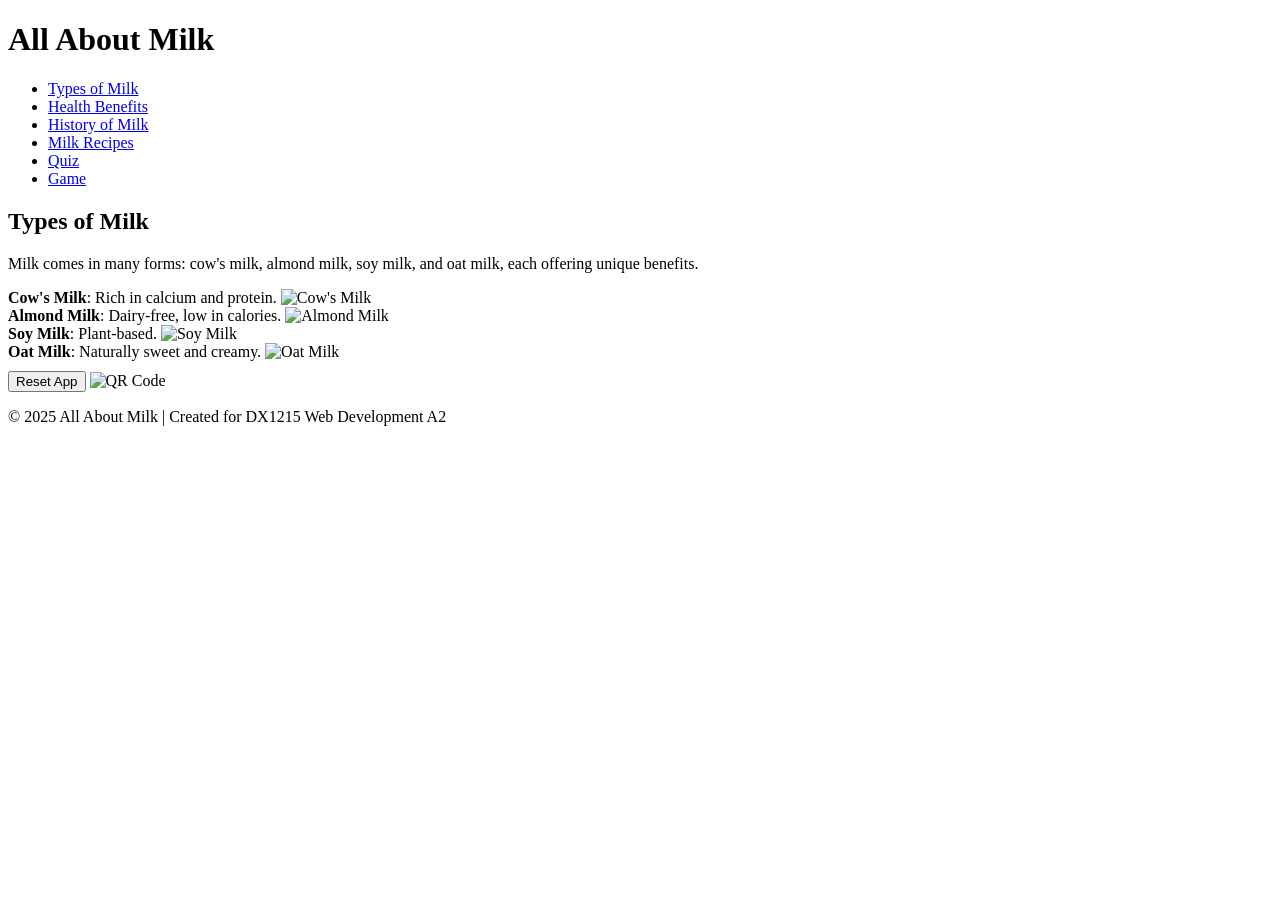
==== index.html @ 8276502a "Add files via upload" ====
<!DOCTYPE html>
<html lang="en">
<head>
    <!-- Basic meta tags for character encoding, responsiveness, and IE compatibility -->
    <meta charset="UTF-8">
    <meta name="viewport" content="width=device-width, initial-scale=1.0">
    <meta http-equiv="X-UA-Compatible" content="ie=edge">
    <title>All About Milk - Educational Web App</title>
    <!-- Link to external stylesheet -->
    <link rel="stylesheet" href="css/style.css">
</head>
<body>
    <header>
        <!-- Main heading of the web app -->
        <h1>All About Milk</h1>
        <!-- Navigation menu with clickable links to switch content sections -->
        <nav>
            <ul>
                <li><a href="#" onclick="showSection('types')">Types of Milk</a></li>
                <li><a href="#" onclick="showSection('benefits')">Health Benefits</a></li>
                <li><a href="#" onclick="showSection('history')">History of Milk</a></li>
                <li><a href="#" onclick="showSection('recipes')">Milk Recipes</a></li>
                <li><a href="#" onclick="showSection('quiz')">Quiz</a></li>
                <li><a href="#" onclick="showSection('game')">Game</a></li>
            </ul>
        </nav>
    </header>

    <main>
        <!-- Section: Types of Milk with images and descriptions -->
        <section id="types" class="section">
            <h2>Types of Milk</h2>
            <p>Milk comes in many forms: cow's milk, almond milk, soy milk, and oat milk, each offering unique benefits.</p>
            <div class="milk-grid">
                <!-- Each milk type displayed in a card with image and description -->
                <div class="milk-card">
                    <strong>Cow's Milk</strong>: Rich in calcium and protein.
                    <img src="images/Pour milk.jpg" alt="Cow's Milk">
                </div>
                <div class="milk-card">
                    <strong>Almond Milk</strong>: Dairy-free, low in calories.
                    <img src="images/Almond Milk.webp" alt="Almond Milk">
                </div>
                <div class="milk-card">
                    <strong>Soy Milk</strong>: Plant-based.
                    <img src="images/SoyMilk.jpg" alt="Soy Milk">
                </div>
                <div class="milk-card">
                    <strong>Oat Milk</strong>: Naturally sweet and creamy.
                    <img src="images/OatMilk.jpg" alt="Oat Milk">
                </div>
            </div>
        </section>

        <!-- Section: Health Benefits of milk as a bulleted list -->
        <section id="benefits" class="section">
            <h2>Health Benefits of Milk</h2>
            <ul>
                <li>High in calcium and vitamin D.</li>
                <li>Supports bone health and strong teeth.</li>
                <li>Provides protein for muscle growth and repair.</li>
                <li>Helps with hydration and weight management.</li>
            </ul>
        </section>

        <!-- Section: History of milk with a descriptive paragraph -->
        <section id="history" class="section">
            <h2>History of milk</h2>
            <p>
                Milk has been a vital part of human diets for thousands of years, 
                dating back to around 6000 BCE when early agricultural societies 
                in the Middle East first domesticated animals like cows, goats, 
                and sheep for dairy production. Over time, milk became a staple food source across various cultures 
                due to its rich nutritional value. Advances in farming, refrigeration, and pasteurization throughout 
                history have made milk safer and more widely available. Today, milk continues to be a key 
                ingredient in many traditional diets and a base for numerous dairy products worldwide.
            </p>    
        </section>

        <!-- Section: Milk-based recipes with descriptions and images -->
        <section id="recipes" class="section">
            <h2>Milk Recipes</h2>
            <p>Milk is a versatile ingredient that can be used in a variety of dishes, both sweet and savory. Here are some milk-based recipes to try:</p>

            <h3>1. Classic Milkshake</h3>
            <p>A rich and creamy milkshake made with milk, ice cream, and your choice of flavorings like chocolate or vanilla. Perfect for a cool treat on a warm day!</p>
            <img src="images/Milkshake.jpg" class="recipe-image" alt="Recipe">

            <h3>2. Creamy Mashed Potatoes</h3>
            <p>Butter and warm milk are the secret to perfectly creamy mashed potatoes. Add salt, pepper, and a bit of garlic for extra flavor.</p>
            <img src="images/MashPotato.jpg" class="recipe-image" alt="Recipe">

            <h3>3. Homemade Pudding</h3>
            <p>This simple pudding recipe combines milk, sugar, cornstarch, and eggs to create a silky smooth dessert. Flavor it with vanilla or chocolate for a delicious treat!</p>
            <img src="images/Pudding.jpg" class="recipe-image" alt="Recipe">

            <h3>4. Milk and Honey Smoothie</h3>
            <p>A refreshing smoothie made with milk, honey, and fresh fruits. Add banana, berries, or your favorite fruit for a nutritious snack!</p>
            <img src="images/Smoothie.webp" class="recipe-image" alt="Recipe">

            <h3>5. Hot Chocolate</h3>
            <p>The classic hot chocolate recipe uses milk, cocoa powder, and sugar to create a rich, warming beverage. Top with whipped cream or marshmallows for a decadent finish.</p>
            <img src="images/HotChocolate.jpg" class="recipe-image" alt="Recipe">

            <h3>6. Milk Bread</h3>
            <p>This soft and fluffy bread is made with milk, butter, and a touch of sugar. Perfect for sandwiches or as a side with soups and stews.</p>
            <img src="images/MilkBread.jpg" class="recipe-image" alt="Recipe">
        </section>

        <!-- Section: Interactive milk quiz with start button and question -->
        <section id="quiz" class="section">
            <h2>Milk Knowledge Quiz</h2>
            <p>Test your knowledge of milk! Answer the questions below.</p>
            <button id="startQuizButton">Start Quiz</button>
            <!-- Quiz container hidden initially, shown after starting -->
            <div id="quiz-container" style="display: none;">
                <p id="question">Is milk a good source of calcium?</p>
                <button class="answer" onclick="checkAnswer('yes')">Yes</button>
                <button class="answer" onclick="checkAnswer('no')">No</button>
            </div>
            <!-- Area to display quiz results -->
            <p id="quiz-result"></p>
        </section>

        <!-- Section: Milk incremental game with resources, upgrades, and prestige -->
        <section id="game" class="section" style="display:none;">
            <h2>Milk Incremental Game</h2>
            <!-- Display current resource counts -->
            <div class="resource-display">
                <p>Milk: <span id="milkCount">0</span></p>
                <p>Cheese: <span id="cheeseCount">0</span> (Unlocks after reset)</p>
            </div>

            <!-- Button to manually get milk -->
            <button id="clickMilkBtn">Get Milk</button>

            <!-- Upgrade options for milk collection and game mechanics -->
            <div class="upgrades">
                <h3>Upgrades</h3>
                <button id="upgradeMilkClick">Increase Milk per Click (+1) - Cost: <span id="costMilkClick">10</span> Milk</button>
                <button id="upgradeCritChance">Increase Critical Hit Chance (+5%) - Cost: <span id="costCritChance">50</span> Milk</button>
                <button id="buyAutoGenerator">Buy Auto Generator - Cost: <span id="costAutoGen">300</span> Milk</button>
                <button id="upgradeAutoSpeed">Increase Auto Generator Speed - Cost: <span id="costAutoSpeed">100</span> Milk</button>
            </div>

            <!-- Prestige system to reset progress for bonuses -->
            <div class="prestige">
                <h3>Prestige</h3>
                <button id="prestigeBtn" disabled>Reset Progress for x2 Milk Multiplier & Unlock Cheese (Requires 1000 Milk)</button>
                <h3>Cheese Upgrades</h3>
                <button id="cheeseUpgradeMilkClick" onclick="buyMilkClickUpgrade()"></button>
                <button id="cheeseUpgradePrestige" onclick="buyCheesePrestigeBoost()"></button>
                <button id="cheeseMilkBonus" onclick="buyMilkBonusFromCheese()"></button>
            </div>

            <!-- Endgame final course upgrades requiring both Milk and Cheese -->
            <div class="final-upgrades" style="margin-top: 30px;">
                <h3>Final Course (Endgame)</h3>
                <button id="finalAppetizer">🍲 Cheese Fondue - Cost: 10000 Milk, 100 Cheese</button>
                <button id="finalMainCourse">🥘 Creamy Milk Stew - Cost: 25000 Milk, 250 Cheese</button>
                <button id="finalDessert">🍰 Cheesecake Supreme - Cost: 50000 Milk, 500 Cheese</button>
            </div>
        </section>
    </main>

    <footer>
        <!-- Button to reset the entire app/game -->
        <button onclick="resetApp()" style="margin-top: 10px;">Reset App</button>
        <!-- QR code image, presumably for mobile access or sharing -->
        <img id="qrCodeImg" src="qrcodeimg.png" alt="QR Code">
        <p>&copy; 2025 All About Milk | Created for DX1215 Web Development A2</p>
    </footer>

    <!-- Link to external JavaScript file containing all app logic -->
    <script src="main.js"></script>
</body>
</html>
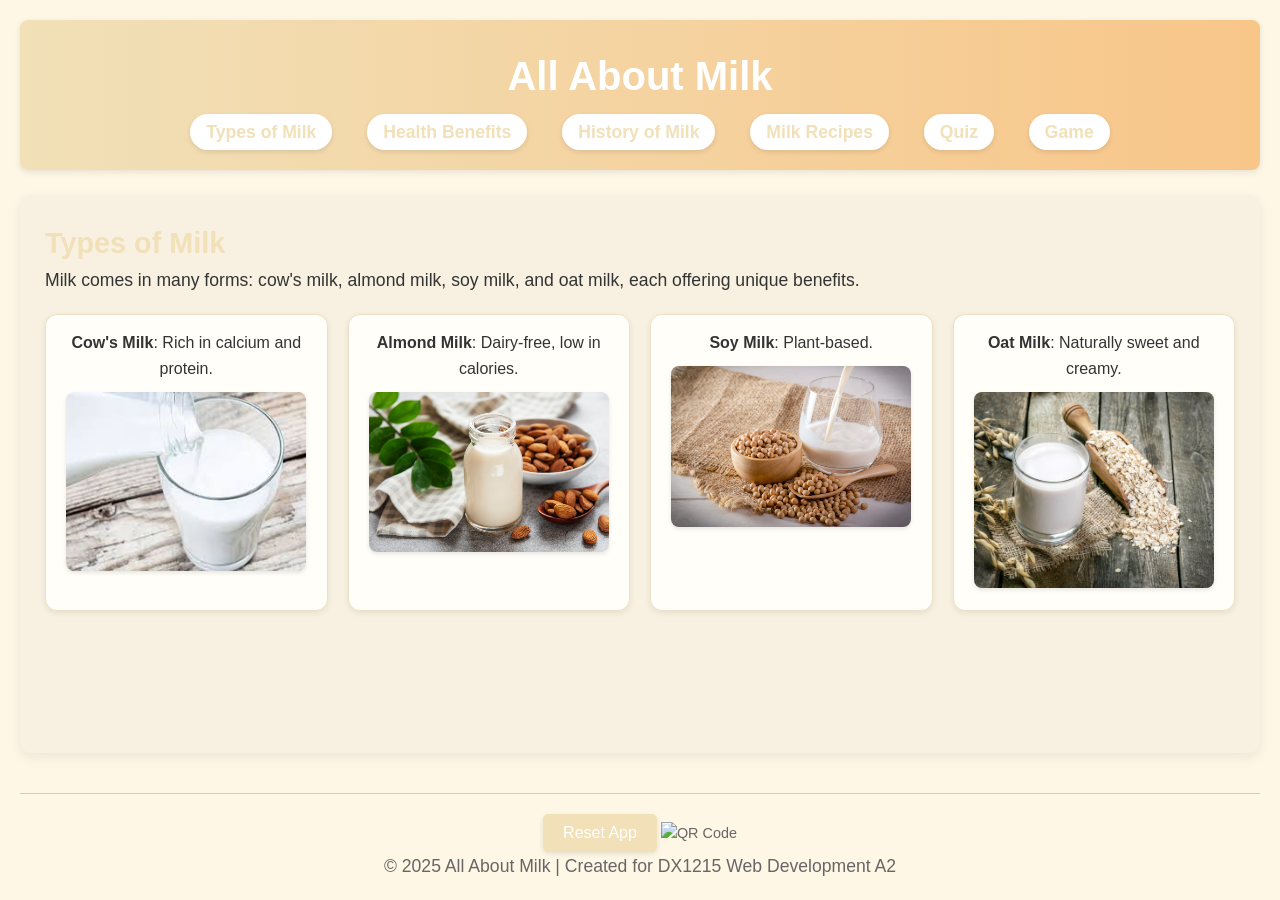
==== commit d52626d1: "12" ====
--- a/index.html
+++ b/index.html
@@ -1,177 +1,177 @@
-<!DOCTYPE html>
-<html lang="en">
-<head>
-    <!-- Basic meta tags for character encoding, responsiveness, and IE compatibility -->
-    <meta charset="UTF-8">
-    <meta name="viewport" content="width=device-width, initial-scale=1.0">
-    <meta http-equiv="X-UA-Compatible" content="ie=edge">
-    <title>All About Milk - Educational Web App</title>
-    <!-- Link to external stylesheet -->
-    <link rel="stylesheet" href="css/style.css">
-</head>
-<body>
-    <header>
-        <!-- Main heading of the web app -->
-        <h1>All About Milk</h1>
-        <!-- Navigation menu with clickable links to switch content sections -->
-        <nav>
-            <ul>
-                <li><a href="#" onclick="showSection('types')">Types of Milk</a></li>
-                <li><a href="#" onclick="showSection('benefits')">Health Benefits</a></li>
-                <li><a href="#" onclick="showSection('history')">History of Milk</a></li>
-                <li><a href="#" onclick="showSection('recipes')">Milk Recipes</a></li>
-                <li><a href="#" onclick="showSection('quiz')">Quiz</a></li>
-                <li><a href="#" onclick="showSection('game')">Game</a></li>
-            </ul>
-        </nav>
-    </header>
-
-    <main>
-        <!-- Section: Types of Milk with images and descriptions -->
-        <section id="types" class="section">
-            <h2>Types of Milk</h2>
-            <p>Milk comes in many forms: cow's milk, almond milk, soy milk, and oat milk, each offering unique benefits.</p>
-            <div class="milk-grid">
-                <!-- Each milk type displayed in a card with image and description -->
-                <div class="milk-card">
-                    <strong>Cow's Milk</strong>: Rich in calcium and protein.
-                    <img src="images/Pour milk.jpg" alt="Cow's Milk">
-                </div>
-                <div class="milk-card">
-                    <strong>Almond Milk</strong>: Dairy-free, low in calories.
-                    <img src="images/Almond Milk.webp" alt="Almond Milk">
-                </div>
-                <div class="milk-card">
-                    <strong>Soy Milk</strong>: Plant-based.
-                    <img src="images/SoyMilk.jpg" alt="Soy Milk">
-                </div>
-                <div class="milk-card">
-                    <strong>Oat Milk</strong>: Naturally sweet and creamy.
-                    <img src="images/OatMilk.jpg" alt="Oat Milk">
-                </div>
-            </div>
-        </section>
-
-        <!-- Section: Health Benefits of milk as a bulleted list -->
-        <section id="benefits" class="section">
-            <h2>Health Benefits of Milk</h2>
-            <ul>
-                <li>High in calcium and vitamin D.</li>
-                <li>Supports bone health and strong teeth.</li>
-                <li>Provides protein for muscle growth and repair.</li>
-                <li>Helps with hydration and weight management.</li>
-            </ul>
-        </section>
-
-        <!-- Section: History of milk with a descriptive paragraph -->
-        <section id="history" class="section">
-            <h2>History of milk</h2>
-            <p>
-                Milk has been a vital part of human diets for thousands of years, 
-                dating back to around 6000 BCE when early agricultural societies 
-                in the Middle East first domesticated animals like cows, goats, 
-                and sheep for dairy production. Over time, milk became a staple food source across various cultures 
-                due to its rich nutritional value. Advances in farming, refrigeration, and pasteurization throughout 
-                history have made milk safer and more widely available. Today, milk continues to be a key 
-                ingredient in many traditional diets and a base for numerous dairy products worldwide.
-            </p>    
-        </section>
-
-        <!-- Section: Milk-based recipes with descriptions and images -->
-        <section id="recipes" class="section">
-            <h2>Milk Recipes</h2>
-            <p>Milk is a versatile ingredient that can be used in a variety of dishes, both sweet and savory. Here are some milk-based recipes to try:</p>
-
-            <h3>1. Classic Milkshake</h3>
-            <p>A rich and creamy milkshake made with milk, ice cream, and your choice of flavorings like chocolate or vanilla. Perfect for a cool treat on a warm day!</p>
-            <img src="images/Milkshake.jpg" class="recipe-image" alt="Recipe">
-
-            <h3>2. Creamy Mashed Potatoes</h3>
-            <p>Butter and warm milk are the secret to perfectly creamy mashed potatoes. Add salt, pepper, and a bit of garlic for extra flavor.</p>
-            <img src="images/MashPotato.jpg" class="recipe-image" alt="Recipe">
-
-            <h3>3. Homemade Pudding</h3>
-            <p>This simple pudding recipe combines milk, sugar, cornstarch, and eggs to create a silky smooth dessert. Flavor it with vanilla or chocolate for a delicious treat!</p>
-            <img src="images/Pudding.jpg" class="recipe-image" alt="Recipe">
-
-            <h3>4. Milk and Honey Smoothie</h3>
-            <p>A refreshing smoothie made with milk, honey, and fresh fruits. Add banana, berries, or your favorite fruit for a nutritious snack!</p>
-            <img src="images/Smoothie.webp" class="recipe-image" alt="Recipe">
-
-            <h3>5. Hot Chocolate</h3>
-            <p>The classic hot chocolate recipe uses milk, cocoa powder, and sugar to create a rich, warming beverage. Top with whipped cream or marshmallows for a decadent finish.</p>
-            <img src="images/HotChocolate.jpg" class="recipe-image" alt="Recipe">
-
-            <h3>6. Milk Bread</h3>
-            <p>This soft and fluffy bread is made with milk, butter, and a touch of sugar. Perfect for sandwiches or as a side with soups and stews.</p>
-            <img src="images/MilkBread.jpg" class="recipe-image" alt="Recipe">
-        </section>
-
-        <!-- Section: Interactive milk quiz with start button and question -->
-        <section id="quiz" class="section">
-            <h2>Milk Knowledge Quiz</h2>
-            <p>Test your knowledge of milk! Answer the questions below.</p>
-            <button id="startQuizButton">Start Quiz</button>
-            <!-- Quiz container hidden initially, shown after starting -->
-            <div id="quiz-container" style="display: none;">
-                <p id="question">Is milk a good source of calcium?</p>
-                <button class="answer" onclick="checkAnswer('yes')">Yes</button>
-                <button class="answer" onclick="checkAnswer('no')">No</button>
-            </div>
-            <!-- Area to display quiz results -->
-            <p id="quiz-result"></p>
-        </section>
-
-        <!-- Section: Milk incremental game with resources, upgrades, and prestige -->
-        <section id="game" class="section" style="display:none;">
-            <h2>Milk Incremental Game</h2>
-            <!-- Display current resource counts -->
-            <div class="resource-display">
-                <p>Milk: <span id="milkCount">0</span></p>
-                <p>Cheese: <span id="cheeseCount">0</span> (Unlocks after reset)</p>
-            </div>
-
-            <!-- Button to manually get milk -->
-            <button id="clickMilkBtn">Get Milk</button>
-
-            <!-- Upgrade options for milk collection and game mechanics -->
-            <div class="upgrades">
-                <h3>Upgrades</h3>
-                <button id="upgradeMilkClick">Increase Milk per Click (+1) - Cost: <span id="costMilkClick">10</span> Milk</button>
-                <button id="upgradeCritChance">Increase Critical Hit Chance (+5%) - Cost: <span id="costCritChance">50</span> Milk</button>
-                <button id="buyAutoGenerator">Buy Auto Generator - Cost: <span id="costAutoGen">300</span> Milk</button>
-                <button id="upgradeAutoSpeed">Increase Auto Generator Speed - Cost: <span id="costAutoSpeed">100</span> Milk</button>
-            </div>
-
-            <!-- Prestige system to reset progress for bonuses -->
-            <div class="prestige">
-                <h3>Prestige</h3>
-                <button id="prestigeBtn" disabled>Reset Progress for x2 Milk Multiplier & Unlock Cheese (Requires 1000 Milk)</button>
-                <h3>Cheese Upgrades</h3>
-                <button id="cheeseUpgradeMilkClick" onclick="buyMilkClickUpgrade()"></button>
-                <button id="cheeseUpgradePrestige" onclick="buyCheesePrestigeBoost()"></button>
-                <button id="cheeseMilkBonus" onclick="buyMilkBonusFromCheese()"></button>
-            </div>
-
-            <!-- Endgame final course upgrades requiring both Milk and Cheese -->
-            <div class="final-upgrades" style="margin-top: 30px;">
-                <h3>Final Course (Endgame)</h3>
-                <button id="finalAppetizer">🍲 Cheese Fondue - Cost: 10000 Milk, 100 Cheese</button>
-                <button id="finalMainCourse">🥘 Creamy Milk Stew - Cost: 25000 Milk, 250 Cheese</button>
-                <button id="finalDessert">🍰 Cheesecake Supreme - Cost: 50000 Milk, 500 Cheese</button>
-            </div>
-        </section>
-    </main>
-
-    <footer>
-        <!-- Button to reset the entire app/game -->
-        <button onclick="resetApp()" style="margin-top: 10px;">Reset App</button>
-        <!-- QR code image, presumably for mobile access or sharing -->
-        <img id="qrCodeImg" src="qrcodeimg.png" alt="QR Code">
-        <p>&copy; 2025 All About Milk | Created for DX1215 Web Development A2</p>
-    </footer>
-
-    <!-- Link to external JavaScript file containing all app logic -->
-    <script src="main.js"></script>
-</body>
+<!DOCTYPE html>
+<html lang="en">
+<head>
+    <!-- Basic meta tags for character encoding, responsiveness, and IE compatibility -->
+    <meta charset="UTF-8">
+    <meta name="viewport" content="width=device-width, initial-scale=1.0">
+    <meta http-equiv="X-UA-Compatible" content="ie=edge">
+    <title>All About Milk - Educational Web App</title>
+    <!-- Link to external stylesheet -->
+    <link rel="stylesheet" href="css/style.css">
+</head>
+<body>
+    <header>
+        <!-- Main heading of the web app -->
+        <h1>All About Milk</h1>
+        <!-- Navigation menu with clickable links to switch content sections -->
+        <nav>
+            <ul>
+                <li><a href="#" onclick="showSection('types')">Types of Milk</a></li>
+                <li><a href="#" onclick="showSection('benefits')">Health Benefits</a></li>
+                <li><a href="#" onclick="showSection('history')">History of Milk</a></li>
+                <li><a href="#" onclick="showSection('recipes')">Milk Recipes</a></li>
+                <li><a href="#" onclick="showSection('quiz')">Quiz</a></li>
+                <li><a href="#" onclick="showSection('game')">Game</a></li>
+            </ul>
+        </nav>
+    </header>
+
+    <main>
+        <!-- Section: Types of Milk with images and descriptions -->
+        <section id="types" class="section">
+            <h2>Types of Milk</h2>
+            <p>Milk comes in many forms: cow's milk, almond milk, soy milk, and oat milk, each offering unique benefits.</p>
+            <div class="milk-grid">
+                <!-- Each milk type displayed in a card with image and description -->
+                <div class="milk-card">
+                    <strong>Cow's Milk</strong>: Rich in calcium and protein.
+                    <img src="images/Pour milk.jpg" alt="Cow's Milk">
+                </div>
+                <div class="milk-card">
+                    <strong>Almond Milk</strong>: Dairy-free, low in calories.
+                    <img src="images/Almond Milk.webp" alt="Almond Milk">
+                </div>
+                <div class="milk-card">
+                    <strong>Soy Milk</strong>: Plant-based.
+                    <img src="images/SoyMilk.jpg" alt="Soy Milk">
+                </div>
+                <div class="milk-card">
+                    <strong>Oat Milk</strong>: Naturally sweet and creamy.
+                    <img src="images/OatMilk.jpg" alt="Oat Milk">
+                </div>
+            </div>
+        </section>
+
+        <!-- Section: Health Benefits of milk as a bulleted list -->
+        <section id="benefits" class="section">
+            <h2>Health Benefits of Milk</h2>
+            <ul>
+                <li>High in calcium and vitamin D.</li>
+                <li>Supports bone health and strong teeth.</li>
+                <li>Provides protein for muscle growth and repair.</li>
+                <li>Helps with hydration and weight management.</li>
+            </ul>
+        </section>
+
+        <!-- Section: History of milk with a descriptive paragraph -->
+        <section id="history" class="section">
+            <h2>History of milk</h2>
+            <p>
+                Milk has been a vital part of human diets for thousands of years, 
+                dating back to around 6000 BCE when early agricultural societies 
+                in the Middle East first domesticated animals like cows, goats, 
+                and sheep for dairy production. Over time, milk became a staple food source across various cultures 
+                due to its rich nutritional value. Advances in farming, refrigeration, and pasteurization throughout 
+                history have made milk safer and more widely available. Today, milk continues to be a key 
+                ingredient in many traditional diets and a base for numerous dairy products worldwide.
+            </p>    
+        </section>
+
+        <!-- Section: Milk-based recipes with descriptions and images -->
+        <section id="recipes" class="section">
+            <h2>Milk Recipes</h2>
+            <p>Milk is a versatile ingredient that can be used in a variety of dishes, both sweet and savory. Here are some milk-based recipes to try:</p>
+
+            <h3>1. Classic Milkshake</h3>
+            <p>A rich and creamy milkshake made with milk, ice cream, and your choice of flavorings like chocolate or vanilla. Perfect for a cool treat on a warm day!</p>
+            <img src="images/Milkshake.jpg" class="recipe-image" alt="Recipe">
+
+            <h3>2. Creamy Mashed Potatoes</h3>
+            <p>Butter and warm milk are the secret to perfectly creamy mashed potatoes. Add salt, pepper, and a bit of garlic for extra flavor.</p>
+            <img src="images/MashPotato.jpg" class="recipe-image" alt="Recipe">
+
+            <h3>3. Homemade Pudding</h3>
+            <p>This simple pudding recipe combines milk, sugar, cornstarch, and eggs to create a silky smooth dessert. Flavor it with vanilla or chocolate for a delicious treat!</p>
+            <img src="images/Pudding.jpg" class="recipe-image" alt="Recipe">
+
+            <h3>4. Milk and Honey Smoothie</h3>
+            <p>A refreshing smoothie made with milk, honey, and fresh fruits. Add banana, berries, or your favorite fruit for a nutritious snack!</p>
+            <img src="images/Smoothie.webp" class="recipe-image" alt="Recipe">
+
+            <h3>5. Hot Chocolate</h3>
+            <p>The classic hot chocolate recipe uses milk, cocoa powder, and sugar to create a rich, warming beverage. Top with whipped cream or marshmallows for a decadent finish.</p>
+            <img src="images/HotChocolate.jpg" class="recipe-image" alt="Recipe">
+
+            <h3>6. Milk Bread</h3>
+            <p>This soft and fluffy bread is made with milk, butter, and a touch of sugar. Perfect for sandwiches or as a side with soups and stews.</p>
+            <img src="images/MilkBread.jpg" class="recipe-image" alt="Recipe">
+        </section>
+
+        <!-- Section: Interactive milk quiz with start button and question -->
+        <section id="quiz" class="section">
+            <h2>Milk Knowledge Quiz</h2>
+            <p>Test your knowledge of milk! Answer the questions below.</p>
+            <button id="startQuizButton">Start Quiz</button>
+            <!-- Quiz container hidden initially, shown after starting -->
+            <div id="quiz-container" style="display: none;">
+                <p id="question">Is milk a good source of calcium?</p>
+                <button class="answer" onclick="checkAnswer('yes')">Yes</button>
+                <button class="answer" onclick="checkAnswer('no')">No</button>
+            </div>
+            <!-- Area to display quiz results -->
+            <p id="quiz-result"></p>
+        </section>
+
+        <!-- Section: Milk incremental game with resources, upgrades, and prestige -->
+        <section id="game" class="section" style="display:none;">
+            <h2>Milk Incremental Game</h2>
+            <!-- Display current resource counts -->
+            <div class="resource-display">
+                <p>Milk: <span id="milkCount">0</span></p>
+                <p>Cheese: <span id="cheeseCount">0</span> (Unlocks after reset)</p>
+            </div>
+
+            <!-- Button to manually get milk -->
+            <button id="clickMilkBtn">Get Milk</button>
+
+            <!-- Upgrade options for milk collection and game mechanics -->
+            <div class="upgrades">
+                <h3>Upgrades</h3>
+                <button id="upgradeMilkClick">Increase Milk per Click (+1) - Cost: <span id="costMilkClick">10</span> Milk</button>
+                <button id="upgradeCritChance">Increase Critical Hit Chance (+5%) - Cost: <span id="costCritChance">50</span> Milk</button>
+                <button id="buyAutoGenerator">Buy Auto Generator - Cost: <span id="costAutoGen">300</span> Milk</button>
+                <button id="upgradeAutoSpeed">Increase Auto Generator Speed - Cost: <span id="costAutoSpeed">100</span> Milk</button>
+            </div>
+
+            <!-- Prestige system to reset progress for bonuses -->
+            <div class="prestige">
+                <h3>Prestige</h3>
+                <button id="prestigeBtn" disabled>Reset Progress for x2 Milk Multiplier & Unlock Cheese (Requires 1000 Milk)</button>
+                <h3>Cheese Upgrades</h3>
+                <button id="cheeseUpgradeMilkClick" onclick="buyMilkClickUpgrade()"></button>
+                <button id="cheeseUpgradePrestige" onclick="buyCheesePrestigeBoost()"></button>
+                <button id="cheeseMilkBonus" onclick="buyMilkBonusFromCheese()"></button>
+            </div>
+
+            <!-- Endgame final course upgrades requiring both Milk and Cheese -->
+            <div class="final-upgrades" style="margin-top: 30px;">
+                <h3>Final Course (Endgame)</h3>
+                <button id="finalAppetizer">🍲 Cheese Fondue - Cost: 10000 Milk, 100 Cheese</button>
+                <button id="finalMainCourse">🥘 Creamy Milk Stew - Cost: 25000 Milk, 250 Cheese</button>
+                <button id="finalDessert">🍰 Cheesecake Supreme - Cost: 50000 Milk, 500 Cheese</button>
+            </div>
+        </section>
+    </main>
+
+    <footer>
+        <!-- Button to reset the entire app/game -->
+        <button onclick="resetApp()" style="margin-top: 10px;">Reset App</button>
+        <!-- QR code image, presumably for mobile access or sharing -->
+        <img id="qrCodeImg" src="qrcodeimg.png" alt="QR Code">
+        <p>&copy; 2025 All About Milk | Created for DX1215 Web Development A2</p>
+    </footer>
+
+    <!-- Link to external JavaScript file containing all app logic -->
+    <script src="main.js"></script>
+</body>
 </html>
--- a/css/style.css
+++ b/css/style.css
@@ -0,0 +1,346 @@
+/* Your existing styles (unchanged) */
+* {
+  box-sizing: border-box;
+  margin: 0;
+  padding: 0;
+}
+
+body {
+  font-family: 'Segoe UI', Geneva, sans-serif;
+  background-color: #fff7e6;
+  color: #333;
+  line-height: 1.6;
+  padding: 20px;
+  display: grid;
+  grid-template-rows: auto 1fr auto;
+  grid-template-columns: 1fr;
+  min-height: 100vh;
+}
+
+header {
+  background: linear-gradient(to right, #f1e0b8, #f8c689);
+  color: white;
+  padding: 1.5rem 1rem;
+  text-align: center;
+  box-shadow: 0 2px 6px rgba(0,0,0,0.1);
+  border-radius: 8px;
+  grid-row: 1 / 2;
+  grid-column: 1 / -1;
+}
+
+header h1 {
+  font-size: 2.5rem;
+  margin-bottom: 0.5rem;
+  animation: slideDownHeader 1s ease-in-out;
+}
+
+nav {
+  margin-top: 10px;
+}
+
+nav ul {
+  list-style: none;
+  padding: 0;
+}
+
+nav ul li {
+  display: inline-block;
+  margin: 0 15px;
+}
+
+nav a {
+  font-size: 1.1rem;
+  color: #f1e0b8;
+  text-decoration: none;
+  font-weight: bold;
+  padding: 8px 16px;
+  background-color: white;
+  border-radius: 20px;
+  box-shadow: 0 2px 5px rgba(0,0,0,0.1);
+  transition: background-color 0.3s ease, color 0.3s ease, transform 0.3s ease;
+}
+
+nav a:hover {
+  background-color: #f8c689;
+  color: white;
+  transform: scale(1.05);
+}
+
+main {
+  margin-top: 25px;
+  background-color: #f8f1e1;
+  padding: 25px;
+  border-radius: 12px;
+  box-shadow: 0 4px 12px rgba(0,0,0,0.08);
+  grid-row: 2 / 3;
+  grid-column: 1 / -1;
+
+  display: grid;
+  grid-template-columns: 1fr;
+  gap: 20px;
+}
+
+h2 {
+  color: #f1e0b8;
+  font-size: 1.8rem;
+}
+
+p, ul {
+  font-size: 1.1rem;
+}
+
+ul li img, .recipe-image {
+  width: 100%;
+  max-width: 300px;
+  height: auto;
+  display: block;
+  margin-top: 10px;
+  border-radius: 8px;
+  box-shadow: 0 2px 5px rgba(0, 0, 0, 0.1);
+}
+
+main img {
+  width: 100%;
+  height: auto;
+  max-width: 600px;
+  border-radius: 8px;
+  box-shadow: 0 2px 5px rgba(0, 0, 0, 0.1);
+}
+
+ul {
+  list-style-type: disc;
+  margin-left: 20px;
+}
+
+ul li {
+  margin-bottom: 10px;
+}
+
+.recipe-image {
+  width: 300px;
+  height: auto;
+  opacity: 0;
+  transition: transform 0.4s ease, box-shadow 0.3s ease;
+  animation: fadeInImage 1s ease forwards;
+}
+
+.recipe-image:hover {
+  transform: scale(1.03);
+  box-shadow: 0 4px 12px rgba(0, 0, 0, 0.2);
+}
+
+.section {
+  display: none;
+  animation: fadeInUp 0.8s ease forwards;
+}
+
+button {
+  padding: 10px 20px;
+  font-size: 1rem;
+  background-color: #f1e0b8;
+  color: #fff;
+  border: none;
+  border-radius: 5px;
+  box-shadow: 0 2px 5px rgba(0,0,0,0.1);
+  cursor: pointer;
+  transition: background-color 0.3s ease;
+}
+
+button:hover:enabled {
+  background-color: #f8c689;
+  transform: scale(1.05);
+  transition: background-color 0.3s ease, transform 0.3s ease;
+}
+
+button:disabled {
+  background-color: #ddd;
+  color: #999;
+  cursor: not-allowed;
+}
+
+.milk-grid {
+  display: grid;
+  grid-template-columns: repeat(auto-fit, minmax(250px, 1fr));
+  gap: 20px;
+  margin-top: 20px;
+}
+
+.milk-card {
+  background-color: #fffef9;
+  border: 1px solid #eee0c6;
+  padding: 15px;
+  border-radius: 12px;
+  box-shadow: 0 2px 6px rgba(0,0,0,0.08);
+  text-align: center;
+  animation: fadeInUp 0.5s ease;
+}
+
+.milk-card img {
+  width: 100%;
+  max-width: 240px;
+  height: auto;
+  margin-top: 10px;
+  border-radius: 8px;
+  box-shadow: 0 2px 4px rgba(0,0,0,0.1);
+}
+
+#quiz-container {
+  margin-top: 20px;
+}
+
+#quiz-result {
+  margin-top: 15px;
+  font-size: 1.2rem;
+  font-weight: bold;
+  color: #333;
+}
+
+footer {
+  text-align: center;
+  margin-top: 40px;
+  font-size: 0.9rem;
+  color: #666;
+  padding-top: 10px;
+  border-top: 1px solid #ccc;
+  grid-row: 3 / 4;
+  grid-column: 1 / -1;
+}
+
+#game .resource-display p {
+  font-size: 1.2rem;
+  margin: 10px 0;
+  color: #444;
+}
+
+#game .upgrades, #game .prestige {
+  margin-top: 20px;
+}
+
+#game .upgrades h3, #game .prestige h3 {
+  color: #c19a6b;
+  margin-bottom: 10px;
+}
+
+#game button {
+  margin: 8px 0;
+  width: 100%;
+  padding: 12px;
+  font-size: 1.1rem;
+  border-radius: 8px;
+  font-weight: 600;
+  box-shadow: 0 3px 7px rgba(0,0,0,0.15);
+  background-color: #f1e0b8;
+  color: #5a3e00;
+  transition: background-color 0.3s ease, color 0.3s ease;
+}
+
+#game button:hover:enabled {
+  background-color: #e4c972;
+  color: #3d2900;
+}
+
+#game button:disabled {
+  background-color: #ddd;
+  color: #999;
+  cursor: not-allowed;
+}
+
+.final-upgrades button {
+  background-color: #ffe3b3;
+  color: #5a3e00;
+  margin: 10px 0;
+  font-size: 1.1rem;
+  font-weight: bold;
+}
+
+.final-upgrades button:hover:enabled {
+  background-color: #ffcc88;
+  transform: scale(1.03);
+}
+
+/* Animations */
+@keyframes fadeInUp {
+  0% {
+    opacity: 0;
+    transform: translateY(30px);
+  }
+  100% {
+    opacity: 1;
+    transform: translateY(0);
+  }
+}
+
+@keyframes fadeInImage {
+  0% {
+    opacity: 0;
+    transform: scale(0.95);
+  }
+  100% {
+    opacity: 1;
+    transform: scale(1);
+  }
+}
+
+@keyframes slideDownHeader {
+  0% {
+    transform: translateY(-100%);
+    opacity: 0;
+  }
+  100% {
+    transform: translateY(0);
+    opacity: 1;
+  }
+}
+
+
+/* MOBILE RESPONSIVE STYLES */
+@media (max-width: 767px) {
+  header {
+    padding: 1rem 1rem 2rem; /* add extra bottom padding for spacing */
+  }
+
+  nav ul {
+    padding: 0;
+  }
+
+  nav ul li {
+    display: block;
+    margin-bottom: 12px;  /* more space between nav links */
+    text-align: center;   /* center nav items */
+  }
+
+  nav a {
+    display: inline-block; /* make links wrap nicely */
+    width: 100%;
+    max-width: 300px;
+    margin: 0 auto;        /* center nav links */
+    padding: 12px 20px;    /* bigger clickable area */
+  }
+
+  header h1 {
+    font-size: 1.8rem;
+    margin-bottom: 15px;   /* more space between title and nav */
+  }
+
+  main {
+    padding: 15px;
+  }
+
+  button {
+    width: 100%;
+    font-size: 1.2rem;
+  }
+
+  .recipe-image {
+    width: 100%;
+    max-width: none;
+  }
+
+  .milk-card img {
+    max-width: 100%;
+  }
+
+  #qrCodeImg {
+    display: none;
+  }
+}
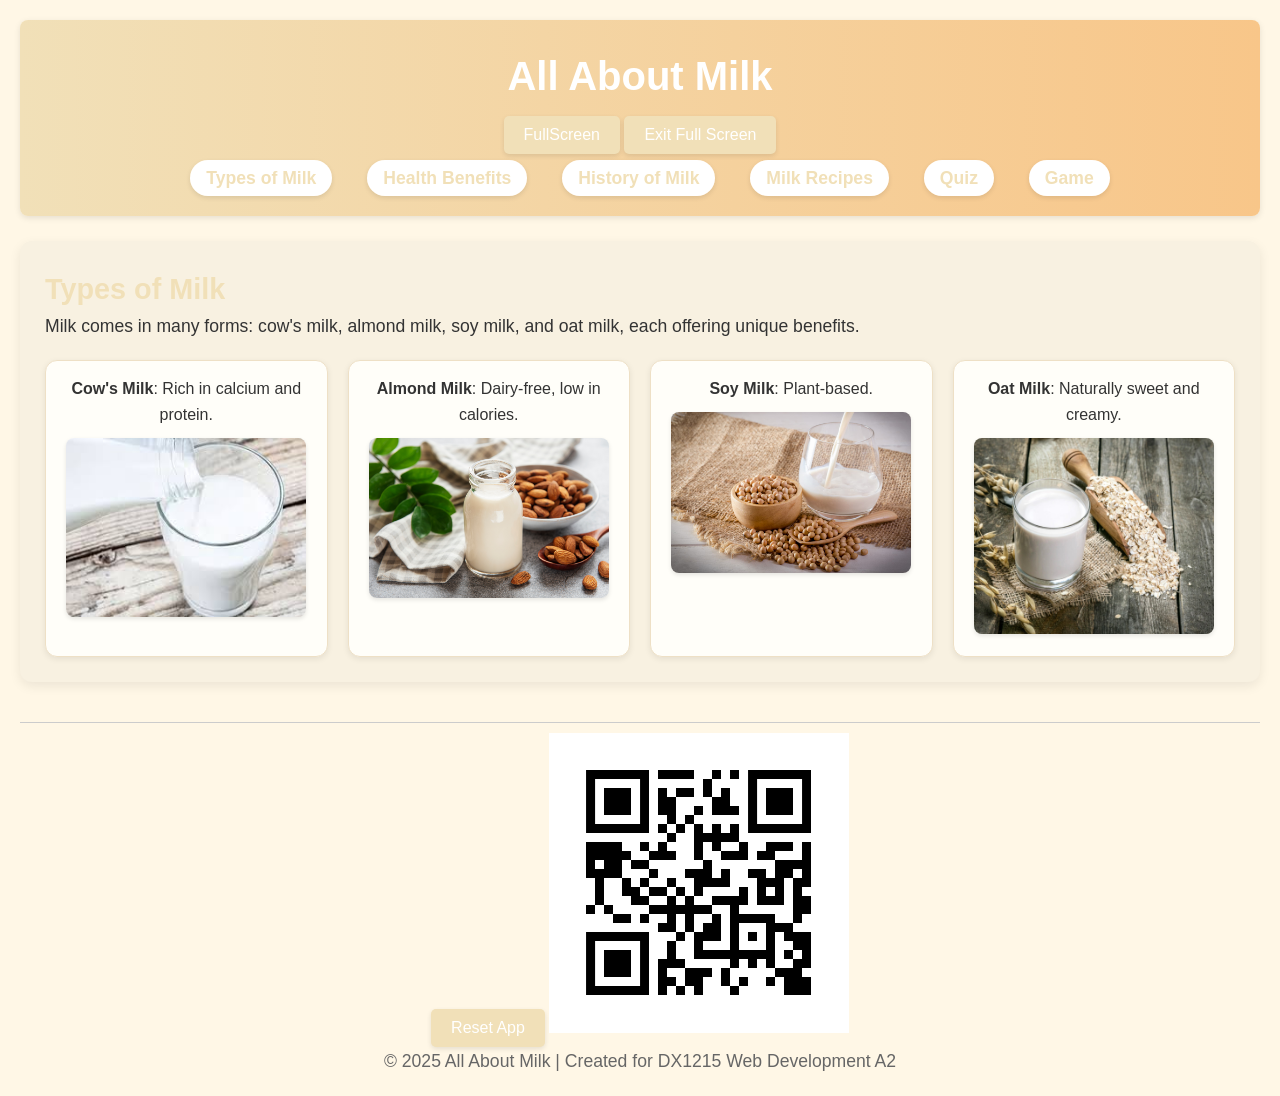
==== commit de9dee15: "11" ====
--- a/index.html
+++ b/index.html
@@ -13,6 +13,8 @@
     <header>
         <!-- Main heading of the web app -->
         <h1>All About Milk</h1>
+        <button id="btnFS">FullScreen</button>
+                <button id="btnWS">Exit Full Screen</button>
         <!-- Navigation menu with clickable links to switch content sections -->
         <nav>
             <ul>
@@ -22,6 +24,7 @@
                 <li><a href="#" onclick="showSection('recipes')">Milk Recipes</a></li>
                 <li><a href="#" onclick="showSection('quiz')">Quiz</a></li>
                 <li><a href="#" onclick="showSection('game')">Game</a></li>
+                
             </ul>
         </nav>
     </header>
@@ -167,7 +170,7 @@
         <!-- Button to reset the entire app/game -->
         <button onclick="resetApp()" style="margin-top: 10px;">Reset App</button>
         <!-- QR code image, presumably for mobile access or sharing -->
-        <img id="qrCodeImg" src="qrcodeimg.png" alt="QR Code">
+        <img id="qrCodeImg" src="images/qrcode.png" alt="QR Code">
         <p>&copy; 2025 All About Milk | Created for DX1215 Web Development A2</p>
     </footer>
 
--- a/css/style.css
+++ b/css/style.css
@@ -340,7 +340,9 @@
     max-width: 100%;
   }
 
-  #qrCodeImg {
-    display: none;
+  @media (max-width:800px){ /*at mobile size*/
+  #qrCodeImg{display:none;} /*hide QR code */
+  h1{background: lightgreen;}
+  h1::after{content:"(mobile)";}/*append text 'mobile’ */
   }
 }
